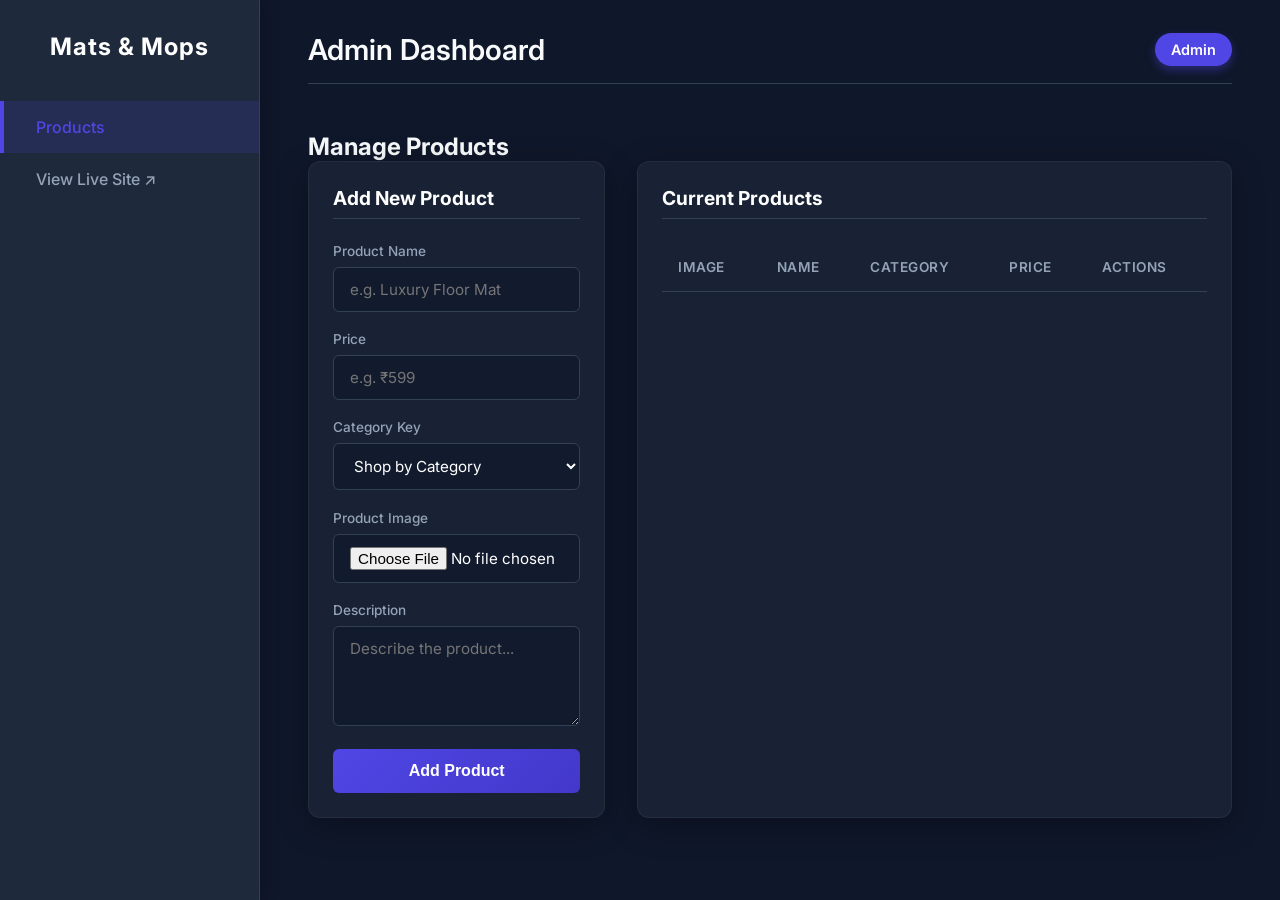
==== src/main/resources/static/admin.html @ e8c6d513 "initial commit" ====
<!DOCTYPE html>
<html lang="en">
<head>
    <meta charset="UTF-8">
    <meta name="viewport" content="width=device-width, initial-scale=1.0">
    <title>Mats & Mops - Admin Dashboard</title>
    <link rel="stylesheet" href="admin.css">
    <link href="https://fonts.googleapis.com/css2?family=Inter:wght@400;500;600;700&display=swap" rel="stylesheet">
</head>
<body>
    <div class="sidebar">
        <h2>Mats & Mops</h2>
        <ul>
            <li class="active" data-target="products-section">Products</li>
            <li><a href="/" target="_blank" style="color: inherit; text-decoration: none;">View Live Site ↗</a></li>
        </ul>
    </div>

    <div class="main-content">
        <header>
            <h1>Admin Dashboard</h1>
            <div class="user-profile">Admin</div>
        </header>

        <!-- Products Section -->
        <section id="products-section" class="content-section active">
            <div class="panel-header">
                <h2>Manage Products</h2>
            </div>
            <div class="dashboard-grid">
                <!-- Add Product Form -->
                <div class="glass-card form-container">
                    <h3>Add New Product</h3>
                    <form id="productForm">
                        <div class="form-group">
                            <label>Product Name</label>
                            <input type="text" id="p_name" required placeholder="e.g. Luxury Floor Mat">
                        </div>
                        <div class="form-group">
                            <label>Price</label>
                            <input type="text" id="p_price" required placeholder="e.g. ₹599">
                        </div>
                        <div class="form-group">
                            <label>Category Key</label>
                            <select id="p_category" required>
                                <option value="categories">Shop by Category</option>
                                <option value="premiumMats">Premium Mats</option>
                                <option value="mopsCleaningTools">Mops & Cleaning Tools</option>
                                <option value="storageSolutions">Storage Solutions</option>
                                <option value="bottles">Bottles</option>
                                <option value="decor">Decor</option>
                            </select>
                        </div>
                        <div class="form-group">
                            <label>Product Image</label>
                            <input type="file" id="p_image" accept="image/*" capture="environment" required>
                        </div>
                        <div class="form-group">
                            <label>Description</label>
                            <textarea id="p_desc" required placeholder="Describe the product..."></textarea>
                        </div>
                        <button type="submit" class="btn-primary">Add Product</button>
                    </form>
                    <div id="productMsg" class="msg"></div>
                </div>

                <!-- Product List -->
                <div class="glass-card list-container">
                    <h3>Current Products</h3>
                    <div class="table-responsive">
                        <table id="productsTable">
                            <thead>
                                <tr>
                                    <th>Image</th>
                                    <th>Name</th>
                                    <th>Category</th>
                                    <th>Price</th>
                                    <th>Actions</th>
                                </tr>
                            </thead>
                            <tbody>
                                <!-- Products will be injected here -->
                            </tbody>
                        </table>
                        <div id="productPagination" style="margin-top: 15px; display: flex; justify-content: center; gap: 10px;"></div>
                    </div>
                </div>
            </div>
        </section>

        <!-- Categories Section -->
        <section id="categories-section" class="content-section" style="display: none;">
            <div class="panel-header">
                <h2>Manage Categories</h2>
            </div>
            <div class="dashboard-grid">
                <!-- Add Category Form -->
                <div class="glass-card form-container">
                    <h3>Add New Category</h3>
                    <form id="categoryForm">
                        <div class="form-group">
                            <label>Category Name</label>
                            <input type="text" id="c_name" required placeholder="e.g. Mats">
                        </div>
                        <div class="form-group">
                            <label>Image URL</label>
                            <input type="text" id="c_image" required placeholder="https://...">
                        </div>
                        <div class="form-group">
                            <label>Description</label>
                            <textarea id="c_desc" required placeholder="Short category description..."></textarea>
                        </div>
                        <button type="submit" class="btn-primary">Add Category</button>
                    </form>
                    <div id="categoryMsg" class="msg"></div>
                </div>

                <!-- Category List -->
                <div class="glass-card list-container">
                    <h3>Current Categories</h3>
                    <div class="table-responsive">
                        <table id="categoriesTable">
                            <thead>
                                <tr>
                                    <th>Image</th>
                                    <th>Name</th>
                                    <th>Description</th>
                                </tr>
                            </thead>
                            <tbody>
                                <!-- Categories will be injected here -->
                            </tbody>
                        </table>
                    </div>
                </div>
            </div>
        </section>
    </div>

    <script src="admin.js"></script>
</body>
</html>
---- src/main/resources/static/admin.css ----
:root {
    --primary: #4f46e5;
    --primary-hover: #4338ca;
    --bg-dark: #0f172a;
    --bg-panel: #1e293b;
    --text-light: #f8fafc;
    --text-muted: #94a3b8;
    --border-color: #334155;
    --success: #10b981;
    --danger: #ef4444;
}

* {
    margin: 0;
    padding: 0;
    box-sizing: border-box;
}

body {
    font-family: 'Inter', sans-serif;
    background-color: var(--bg-dark);
    color: var(--text-light);
    display: flex;
    min-height: 100vh;
}

/* Sidebar */
.sidebar {
    width: 260px;
    background-color: var(--bg-panel);
    border-right: 1px solid var(--border-color);
    padding: 2rem 0;
    position: fixed;
    height: 100vh;
    box-shadow: 4px 0 15px rgba(0,0,0,0.2);
}

.sidebar h2 {
    text-align: center;
    color: #fff;
    margin-bottom: 2.5rem;
    font-size: 1.5rem;
    letter-spacing: 1px;
}

.sidebar ul {
    list-style: none;
}

.sidebar li {
    padding: 1rem 2rem;
    cursor: pointer;
    color: var(--text-muted);
    font-weight: 500;
    transition: all 0.3s ease;
    border-left: 4px solid transparent;
}

.sidebar li:hover {
    background-color: rgba(79, 70, 229, 0.1);
    color: #fff;
}

.sidebar li.active {
    background-color: rgba(79, 70, 229, 0.15);
    color: var(--primary);
    border-left-color: var(--primary);
}

/* Main Content */
.main-content {
    flex: 1;
    margin-left: 260px;
    padding: 2rem 3rem;
}

header {
    display: flex;
    justify-content: space-between;
    align-items: center;
    margin-bottom: 3rem;
    padding-bottom: 1rem;
    border-bottom: 1px solid var(--border-color);
}

header h1 {
    font-weight: 600;
    font-size: 1.8rem;
}

.user-profile {
    background: var(--primary);
    color: white;
    padding: 0.5rem 1rem;
    border-radius: 20px;
    font-size: 0.9rem;
    font-weight: 600;
    box-shadow: 0 4px 10px rgba(79, 70, 229, 0.4);
}

.dashboard-grid {
    display: grid;
    grid-template-columns: 1fr 2fr;
    gap: 2rem;
}

/* Glassmorphism Cards */
.glass-card {
    background: rgba(30, 41, 59, 0.7);
    backdrop-filter: blur(10px);
    -webkit-backdrop-filter: blur(10px);
    border: 1px solid rgba(255, 255, 255, 0.05);
    border-radius: 12px;
    padding: 1.5rem;
    box-shadow: 0 8px 32px 0 rgba(0, 0, 0, 0.3);
}

.glass-card h3 {
    margin-bottom: 1.5rem;
    font-size: 1.2rem;
    color: #fff;
    border-bottom: 1px solid var(--border-color);
    padding-bottom: 0.5rem;
}

/* Forms */
.form-group {
    margin-bottom: 1.2rem;
}

.form-group label {
    display: block;
    margin-bottom: 0.5rem;
    font-size: 0.85rem;
    color: var(--text-muted);
    font-weight: 500;
}

.form-group input, 
.form-group textarea, 
.form-group select {
    width: 100%;
    padding: 0.75rem 1rem;
    background-color: rgba(15, 23, 42, 0.6);
    border: 1px solid var(--border-color);
    border-radius: 6px;
    color: #fff;
    font-family: inherit;
    font-size: 0.95rem;
    transition: border-color 0.3s ease;
}

.form-group input:focus, 
.form-group textarea:focus, 
.form-group select:focus {
    outline: none;
    border-color: var(--primary);
    box-shadow: 0 0 0 2px rgba(79, 70, 229, 0.2);
}

.form-group textarea {
    resize: vertical;
    min-height: 100px;
}

.btn-primary {
    background: linear-gradient(135deg, var(--primary) 0%, var(--primary-hover) 100%);
    color: white;
    padding: 0.8rem 1.5rem;
    border: none;
    border-radius: 6px;
    cursor: pointer;
    font-size: 1rem;
    font-weight: 600;
    width: 100%;
    transition: transform 0.2s ease, box-shadow 0.2s ease;
}

.btn-primary:hover {
    transform: translateY(-2px);
    box-shadow: 0 6px 20px rgba(79, 70, 229, 0.4);
}

.btn-primary:active {
    transform: translateY(0);
}

.msg {
    margin-top: 15px;
    font-size: 0.9rem;
    font-weight: 500;
    text-align: center;
    padding: 10px;
    border-radius: 6px;
    display: none;
}

.msg.show {
    display: block;
    animation: fadeIn 0.3s ease;
}

.msg.success {
    background-color: rgba(16, 185, 129, 0.1);
    color: var(--success);
    border: 1px solid rgba(16, 185, 129, 0.2);
}

.msg.error {
    background-color: rgba(239, 68, 68, 0.1);
    color: var(--danger);
    border: 1px solid rgba(239, 68, 68, 0.2);
}

/* Tables */
.table-responsive {
    overflow-x: auto;
}

table {
    width: 100%;
    border-collapse: collapse;
}

th, td {
    padding: 1rem;
    text-align: left;
    border-bottom: 1px solid var(--border-color);
}

th {
    font-weight: 600;
    color: var(--text-muted);
    font-size: 0.85rem;
    text-transform: uppercase;
    letter-spacing: 0.5px;
}

td {
    font-size: 0.95rem;
}

td img {
    width: 40px;
    height: 40px;
    border-radius: 6px;
    object-fit: cover;
}

tbody tr {
    transition: background-color 0.2s ease;
}

tbody tr:hover {
    background-color: rgba(255, 255, 255, 0.03);
}

@keyframes fadeIn {
    from { opacity: 0; transform: translateY(-5px); }
    to { opacity: 1; transform: translateY(0); }
}

@media (max-width: 1024px) {
    .dashboard-grid {
        grid-template-columns: 1fr;
    }
}

@media (max-width: 768px) {
    body {
        flex-direction: column;
    }
    .sidebar {
        width: 100%;
        padding: 15px;
        border-right: none;
        border-bottom: 1px solid var(--border-color);
        position: relative;
        height: auto;
    }
    .sidebar ul {
        display: flex;
        gap: 10px;
        overflow-x: auto;
    }
    .sidebar li {
        margin-bottom: 0;
        flex: 1;
        min-width: 120px;
        text-align: center;
    }
    .main-content {
        padding: 15px;
    }
    header {
        flex-direction: column;
        align-items: flex-start;
        gap: 10px;
    }
    table {
        display: block;
        width: 100%;
        overflow-x: auto;
        white-space: nowrap;
    }
}
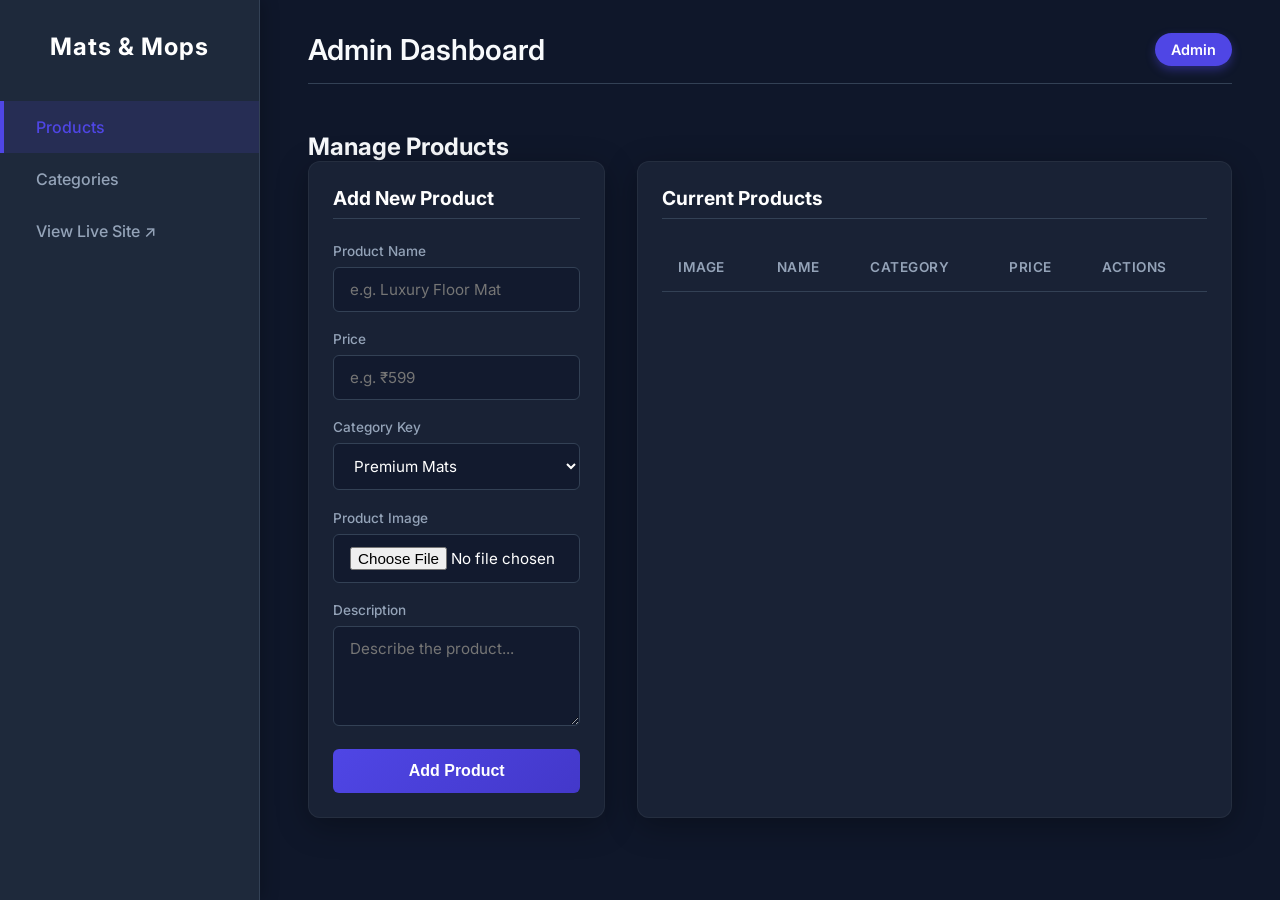
==== commit 957a8acd: "8" ====
--- a/src/main/resources/static/admin.html
+++ b/src/main/resources/static/admin.html
@@ -12,6 +12,7 @@
         <h2>Mats & Mops</h2>
         <ul>
             <li class="active" data-target="products-section">Products</li>
+            <li data-target="categories-section">Categories</li>
             <li><a href="/" target="_blank" style="color: inherit; text-decoration: none;">View Live Site ↗</a></li>
         </ul>
     </div>
@@ -43,7 +44,6 @@
                         <div class="form-group">
                             <label>Category Key</label>
                             <select id="p_category" required>
-                                <option value="categories">Shop by Category</option>
                                 <option value="premiumMats">Premium Mats</option>
                                 <option value="mopsCleaningTools">Mops & Cleaning Tools</option>
                                 <option value="storageSolutions">Storage Solutions</option>
@@ -103,8 +103,8 @@
                             <input type="text" id="c_name" required placeholder="e.g. Mats">
                         </div>
                         <div class="form-group">
-                            <label>Image URL</label>
-                            <input type="text" id="c_image" required placeholder="https://...">
+                            <label>Category Image</label>
+                            <input type="file" id="c_image" accept="image/*" capture="environment" required>
                         </div>
                         <div class="form-group">
                             <label>Description</label>
@@ -125,6 +125,7 @@
                                     <th>Image</th>
                                     <th>Name</th>
                                     <th>Description</th>
+                                    <th>Actions</th>
                                 </tr>
                             </thead>
                             <tbody>
--- a/src/main/resources/static/admin.css
+++ b/src/main/resources/static/admin.css
@@ -269,38 +269,231 @@
 @media (max-width: 768px) {
     body {
         flex-direction: column;
-    }
+        min-width: 0;
+    }
+
     .sidebar {
         width: 100%;
-        padding: 15px;
+        padding: 14px;
         border-right: none;
         border-bottom: 1px solid var(--border-color);
-        position: relative;
+        position: sticky;
+        top: 0;
         height: auto;
-    }
+        z-index: 20;
+        box-shadow: 0 8px 20px rgba(0, 0, 0, 0.22);
+    }
+
+    .sidebar h2 {
+        margin-bottom: 14px;
+        font-size: 1.15rem;
+        text-align: left;
+    }
+
     .sidebar ul {
         display: flex;
+        gap: 8px;
+        overflow-x: auto;
+        padding-bottom: 2px;
+        scrollbar-width: none;
+    }
+
+    .sidebar ul::-webkit-scrollbar {
+        display: none;
+    }
+
+    .sidebar li {
+        flex: 0 0 auto;
+        min-width: max-content;
+        margin-bottom: 0;
+        padding: 0.75rem 1rem;
+        text-align: center;
+        border-left: 0;
+        border-bottom: 3px solid transparent;
+        border-radius: 8px;
+        background: rgba(15, 23, 42, 0.45);
+        white-space: nowrap;
+    }
+
+    .sidebar li.active {
+        border-left-color: transparent;
+        border-bottom-color: var(--primary);
+    }
+
+    .main-content {
+        width: 100%;
+        margin-left: 0;
+        padding: 16px;
+    }
+
+    header {
+        align-items: flex-start;
+        gap: 12px;
+        margin-bottom: 1.5rem;
+    }
+
+    header h1 {
+        font-size: 1.35rem;
+    }
+
+    .user-profile {
+        padding: 0.45rem 0.85rem;
+        font-size: 0.8rem;
+    }
+
+    .panel-header h2 {
+        font-size: 1.25rem;
+    }
+
+    .dashboard-grid {
+        grid-template-columns: 1fr;
+        gap: 1rem;
+    }
+
+    .glass-card {
+        padding: 1rem;
+        border-radius: 10px;
+    }
+
+    .glass-card h3 {
+        margin-bottom: 1rem;
+        font-size: 1.05rem;
+    }
+
+    .form-group {
+        margin-bottom: 1rem;
+    }
+
+    .form-group input,
+    .form-group textarea,
+    .form-group select {
+        min-height: 44px;
+        padding: 0.8rem 0.9rem;
+        font-size: 16px;
+    }
+
+    .form-group textarea {
+        min-height: 92px;
+    }
+
+    .btn-primary {
+        min-height: 46px;
+        padding: 0.85rem 1rem;
+        font-size: 0.95rem;
+    }
+
+    .table-responsive {
+        overflow: visible;
+    }
+
+    table {
+        width: 100%;
+    }
+
+    thead {
+        display: none;
+    }
+
+    tbody {
+        display: grid;
+        gap: 12px;
+    }
+
+    tr {
+        display: grid;
         gap: 10px;
-        overflow-x: auto;
-    }
-    .sidebar li {
-        margin-bottom: 0;
-        flex: 1;
-        min-width: 120px;
-        text-align: center;
-    }
+        padding: 12px;
+        border: 1px solid var(--border-color);
+        border-radius: 10px;
+        background: rgba(15, 23, 42, 0.5);
+    }
+
+    td {
+        display: grid;
+        grid-template-columns: 82px 1fr;
+        align-items: center;
+        gap: 10px;
+        padding: 0;
+        border-bottom: 0;
+        font-size: 0.9rem;
+        white-space: normal;
+        word-break: break-word;
+    }
+
+    td::before {
+        color: var(--text-muted);
+        font-size: 0.72rem;
+        font-weight: 700;
+        text-transform: uppercase;
+        letter-spacing: 0.04em;
+    }
+
+    #productsTable td:nth-child(1)::before,
+    #categoriesTable td:nth-child(1)::before {
+        content: "Image";
+    }
+
+    #productsTable td:nth-child(2)::before,
+    #categoriesTable td:nth-child(2)::before {
+        content: "Name";
+    }
+
+    #productsTable td:nth-child(3)::before {
+        content: "Category";
+    }
+
+    #productsTable td:nth-child(4)::before {
+        content: "Price";
+    }
+
+    #productsTable td:nth-child(5)::before {
+        content: "Actions";
+    }
+
+    #categoriesTable td:nth-child(3)::before {
+        content: "Description";
+    }
+
+    #categoriesTable td:nth-child(4)::before {
+        content: "Actions";
+    }
+
+    td img {
+        width: 58px;
+        height: 58px;
+    }
+
+    td button,
+    #productPagination button {
+        min-height: 36px;
+        min-width: 44px;
+        font-size: 0.85rem;
+    }
+
+    #productPagination {
+        flex-wrap: wrap;
+    }
+}
+
+@media (max-width: 420px) {
     .main-content {
-        padding: 15px;
-    }
+        padding: 12px;
+    }
+
+    .sidebar {
+        padding: 12px;
+    }
+
     header {
-        flex-direction: column;
-        align-items: flex-start;
-        gap: 10px;
-    }
-    table {
-        display: block;
-        width: 100%;
-        overflow-x: auto;
-        white-space: nowrap;
-    }
-}
+        margin-bottom: 1.2rem;
+    }
+
+    .glass-card {
+        padding: 0.85rem;
+    }
+
+    td {
+        grid-template-columns: 72px 1fr;
+        gap: 8px;
+    }
+}
